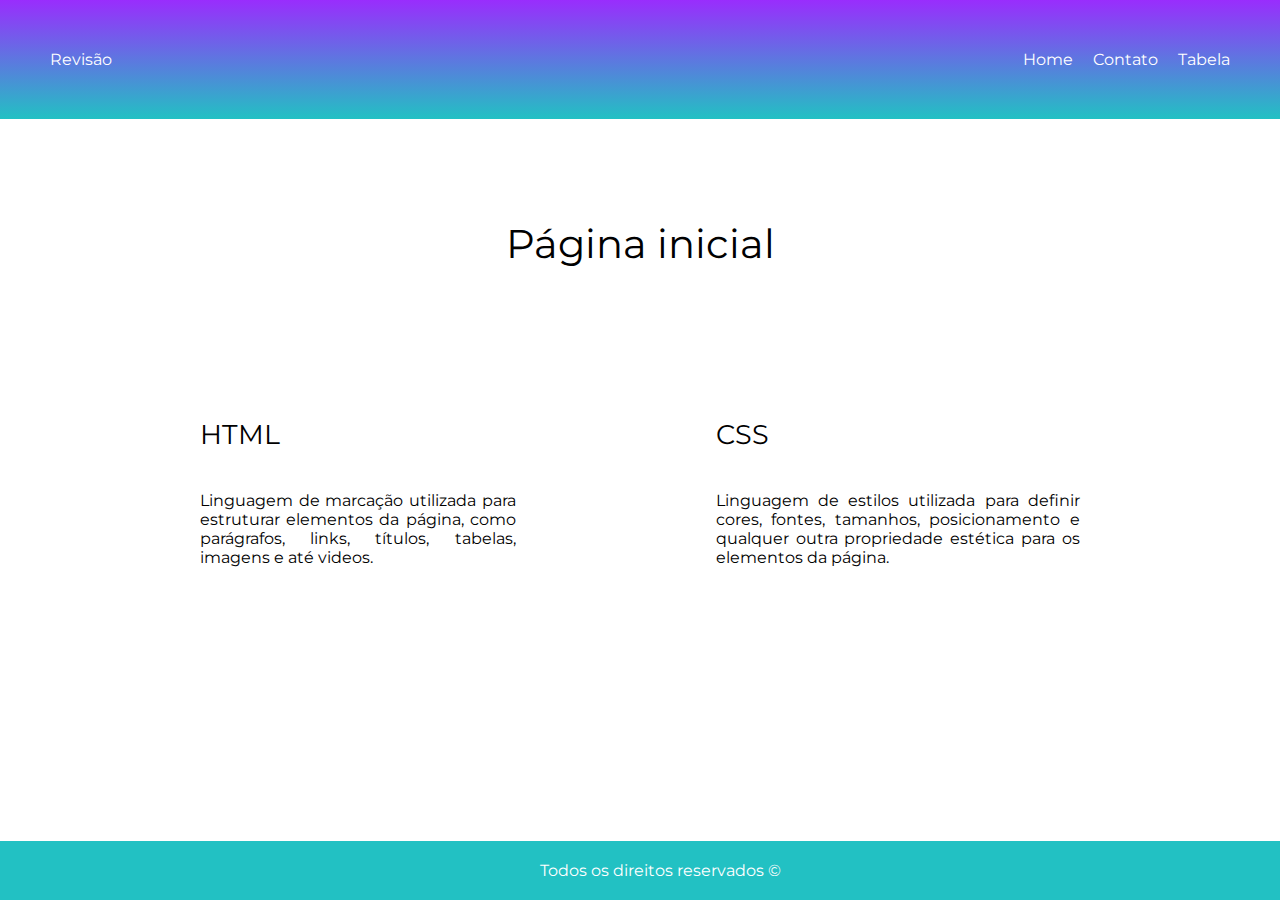
==== desenvolvimento_de_sistemas/aula1/index.html @ 22d87fb1 "desenvolvimeto de sistemas" ====
<!DOCTYPE html>
<html lang="en">

<head>
    <meta charset="UTF-8">
    <meta name="viewport" content="width=device-width, initial-scale=1.0">
    <title>Revisao</title>
    <link rel="preconnect" href="https://fonts.googleapis.com">
    <link rel="preconnect" href="https://fonts.gstatic.com" crossorigin>
    <link href="https://fonts.googleapis.com/css2?family=Montserrat:ital,wght@0,100..900;1,100..900&display=swap"
        rel="stylesheet">
    <link rel="stylesheet" href="reset.css">
    <link rel="stylesheet" href="style.css">

</head>

<body>

    <header class="header">
        <h2>Revisão</h2>

        <nav class="nav">
            <ul class="menu">
                <li><a href="#">Home</a></li>
                <li><a href="contato.html">Contato</a></li>
                <li><a href="tabela.html">Tabela</a></li>
            </ul>
        </nav>
    </header>

    <main class="main">
        <div class="metade1">
            <h1>Página inicial</h1>
        </div>
        <div class="metade2">
            <div class="html">

                <h2 class="title-metade">HTML</h2>
                <p>Linguagem de marcação utilizada para estruturar elementos da página, como parágrafos, links,
                    títulos, tabelas, imagens e até videos.
                </p>
            </div>
            <div class="css">

                <h2 class="title-metade">CSS</h2>
                <p>
                    Linguagem de estilos utilizada para definir cores, fontes, tamanhos, posicionamento e qualquer
                    outra propriedade estética para os elementos da página.
                </p>
            </div>
        </div>
    </main>

    <footer>
        <p>Todos os direitos reservados ©</p>
    </footer>
</body>

</html>
---- desenvolvimento_de_sistemas/aula1/style.css ----
.header{
    display: flex;
    justify-content: space-between;
    align-items: center;
    padding: 50px;
    background: rgb(34,193,195);
background: linear-gradient(0deg, rgba(34,193,195,1) 0%, rgba(153,45,253,1) 100%);
font-family: "Montserrat", sans-serif;
color: #fff;
}

a{
    color: #fff;
}

.menu{
    display: flex;
    justify-content: space-between;
    gap: 20px;
}

.main{
    padding: 100px 200px;
    display: flex;
    flex-direction: column;
    gap: 150px;
    text-align: justify;
}

.metade1{

    display: flex;
    justify-content: center;
    align-items: center;
}

h1{
    font-size: 40px;
}
.metade2{
    display: flex;
    justify-content: initial;
    align-items: center;
    
}

.title-metade{
    font-size: 27px;
    margin-bottom: 40px;
}

.html{
    margin-right: 100px;
}

.css{
    margin-left: 100px;
}

footer{
    background-color: #22c1c3;
    color: #fff;
    position: fixed;
    bottom: 0;
    width: 100%;
    padding: 20px;
    text-align: center;
}
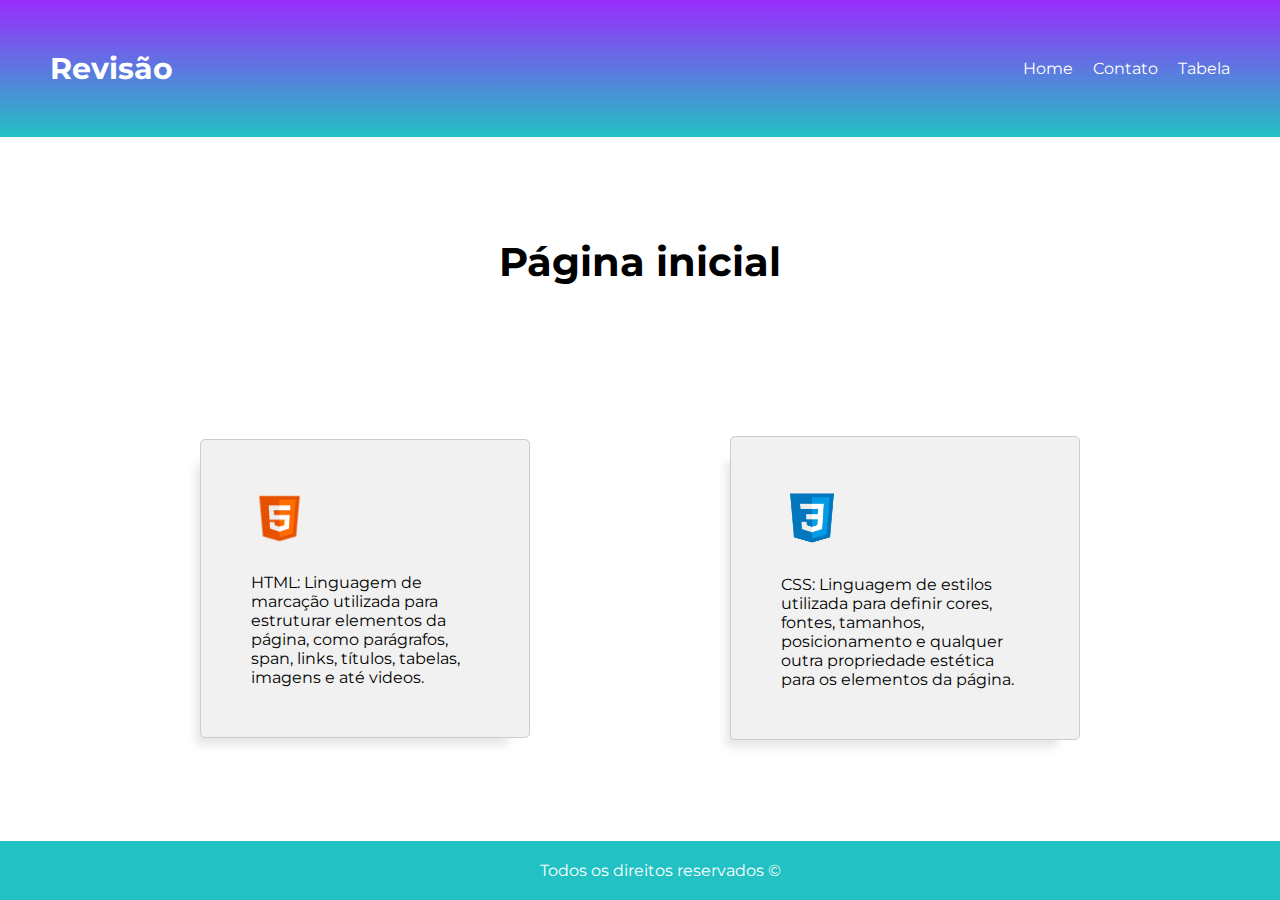
==== commit 50297085: "aula 1 finalizada" ====
--- a/desenvolvimento_de_sistemas/aula1/index.html
+++ b/desenvolvimento_de_sistemas/aula1/index.html
@@ -9,15 +9,15 @@
     <link rel="preconnect" href="https://fonts.gstatic.com" crossorigin>
     <link href="https://fonts.googleapis.com/css2?family=Montserrat:ital,wght@0,100..900;1,100..900&display=swap"
         rel="stylesheet">
-    <link rel="stylesheet" href="reset.css">
-    <link rel="stylesheet" href="style.css">
+    <link rel="stylesheet" href="./src/css/reset.css">
+    <link rel="stylesheet" href="./src/css/style.css">
 
 </head>
 
 <body>
 
     <header class="header">
-        <h2>Revisão</h2>
+        <h2 class="title-header">Revisão</h2>
 
         <nav class="nav">
             <ul class="menu">
@@ -35,16 +35,16 @@
         <div class="metade2">
             <div class="html">
 
-                <h2 class="title-metade">HTML</h2>
-                <p>Linguagem de marcação utilizada para estruturar elementos da página, como parágrafos, links,
+                <h2 class="title-metade"><img src="./src/assets/icons8-html-480.png"></h2>
+                <p>HTML: Linguagem de marcação utilizada para estruturar elementos da página, como parágrafos, span, links,
                     títulos, tabelas, imagens e até videos.
                 </p>
             </div>
             <div class="css">
 
-                <h2 class="title-metade">CSS</h2>
+                <h2 class="title-metade"><img src="./src/assets/icons8-css-480.png"></h2>
                 <p>
-                    Linguagem de estilos utilizada para definir cores, fontes, tamanhos, posicionamento e qualquer
+                    CSS: Linguagem de estilos utilizada para definir cores, fontes, tamanhos, posicionamento e qualquer
                     outra propriedade estética para os elementos da página.
                 </p>
             </div>
--- a/desenvolvimento_de_sistemas/aula1/src/css/style.css
+++ b/desenvolvimento_de_sistemas/aula1/src/css/style.css
@@ -0,0 +1,80 @@
+
+.header{
+    display: flex;
+    justify-content: space-between;
+    align-items: center;
+    padding: 50px;
+    background: rgb(34,193,195);
+    background: linear-gradient(0deg, rgba(34,193,195,1) 0%, rgba(153,45,253,1) 100%);
+    font-family: "Montserrat";
+    color: #fff;
+}
+
+.header .title-header{
+    color: #fff ;
+    font-family: "Montserrat";
+    font-size: 30px ;
+}
+
+a{
+    color: #fff;
+}
+
+.menu{
+    display: flex;
+    justify-content: space-between;
+    gap: 20px;
+}
+
+.main{
+    padding: 100px 200px;
+    display: flex;
+    flex-direction: column;
+    gap: 150px;
+}
+
+.metade1{
+    display: flex;
+    justify-content: center;
+    align-items: center;
+}
+
+h1{
+    font-size: 40px;
+}
+.metade2{
+    display: flex;
+    justify-content: initial;
+    align-items: center;
+}
+
+.title-metade img{
+    width: 25%;
+    margin-bottom: 20px;
+}
+
+.html, .css{
+    border: 1px #ccc solid;
+    padding: 50px;
+    border-radius: 5px;
+    background-color: #f1f1f1;
+    box-shadow: -13px 16px 9px -9px rgba(0,0,0,0.1);
+}
+
+.html{
+    margin-right: 100px;
+}
+
+.css{
+    margin-left: 100px;
+}
+
+footer{
+    background-color: #22c1c3;
+    color: #fff;
+    position: fixed;
+    bottom: 0;
+    width: 100%;
+    padding: 20px;
+    text-align: center;
+}